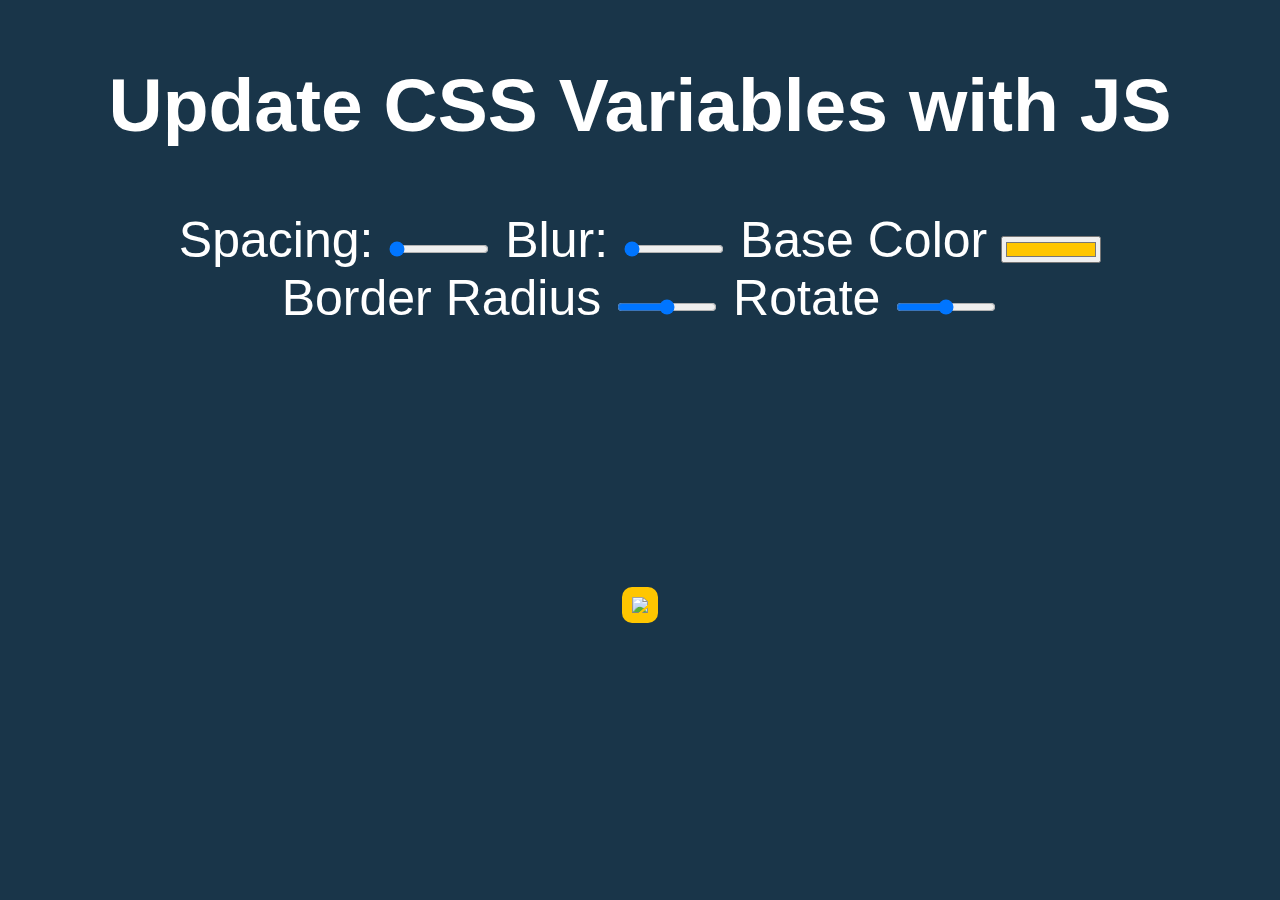
==== 03 - CSS Variables/index.html @ c3681479 "finishes html inputs for user interaction" ====
<!DOCTYPE html>
<html lang="en">
<head>
  <meta charset="UTF-8">
  <link rel="stylesheet" href="./style.css">
  <script type="text/javascript" defer src="./script.js"></script>
  <title>Scoped CSS Variables and JS</title>
</head>
<body>
  <h2>Update CSS Variables with <span class='hl'>JS</span></h2>

  <div class="controls">
    <label for="spacing">Spacing:</label>
    <input id="spacing" type="range" name="spacing" min="10" max="200" value="10" data-sizing="px">

    <label for="blur">Blur:</label>
    <input id="blur" type="range" name="blur" min="0" max="25" value="0" data-sizing="px">

    <label for="base">Base Color</label>
    <input id="base" type="color" name="base" value="#ffc600">
    <br>
    <label for="border-radius">Border Radius</label>
    <input id="border-radius" type="range" name="border-radius" min="0" max="20" value="10" data-sizing="px">
    
    <label for="rotate">Rotate</label>
    <input id="rotate" type="range" name="rotate" min="-360" max="360" value="0" data-sizing="deg">
  
  </div>

  <img src="https://source.unsplash.com/7bwQXzbF6KE/800x500">

</body>
</html>
---- 03 - CSS Variables/style.css ----
:root {
    --base: #ffc600;
    --spacing: 10px;
    --blur: 0px;
    --border-radius: 10px;
    --rotate: 0deg;
}

img {
    padding: var(--spacing);
    background: var(--base);
    filter: blur(var(--blur));
    border-radius: var(--border-radius);
    transform: rotate(var(--rotate));
}

.h1 {
    color: var(--base);
}

body {
    text-align: center;
    background: #193549;
    color: white;
    font-family: 'helvetica neue', sans-serif;
    font-weight: 100;
    font-size: 50px;
}

.controls {
    margin-bottom: 250px;
}

input {
    width: 100px;
}
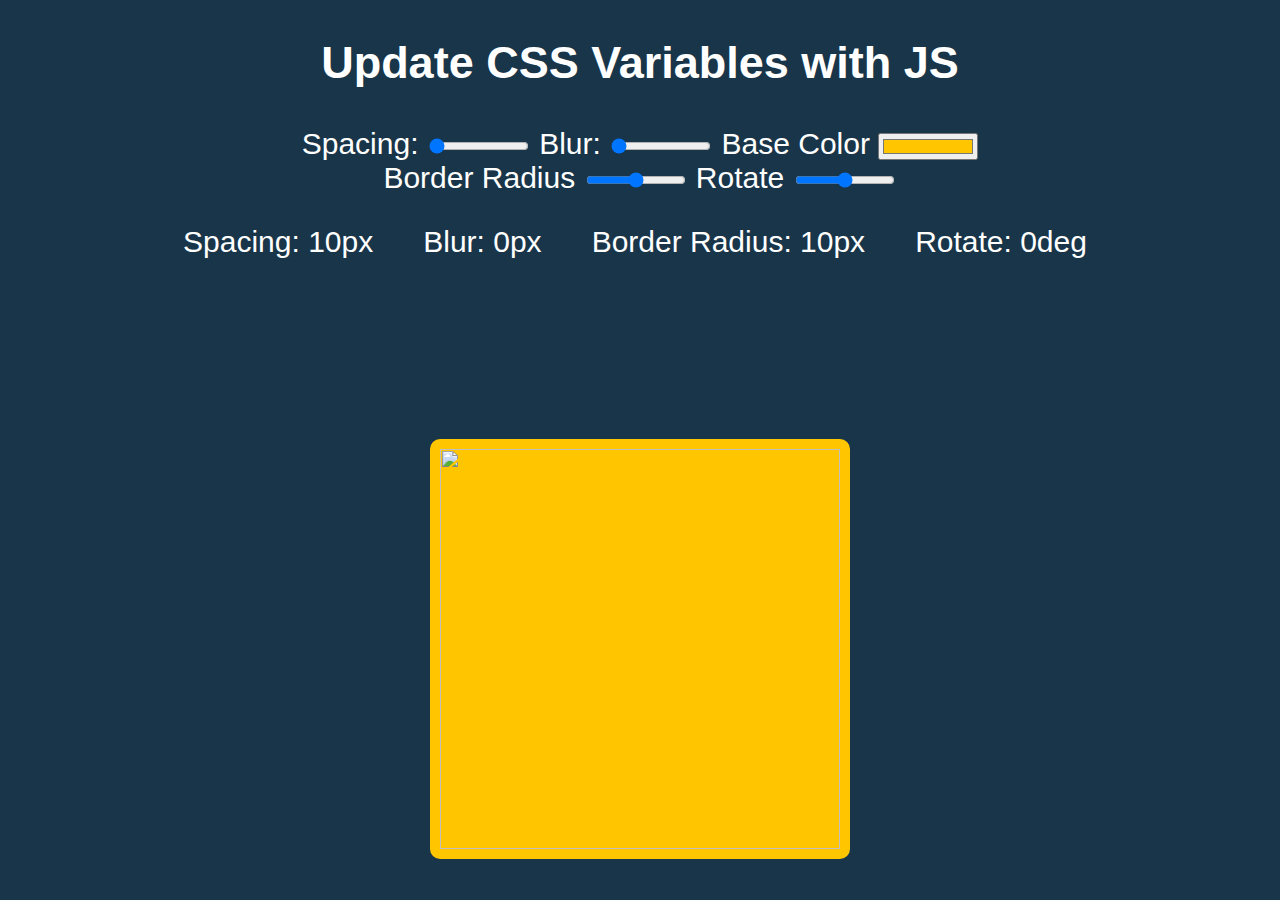
==== commit 084688a6: "adds an unorder list to display the current values" ====
--- a/03 - CSS Variables/index.html
+++ b/03 - CSS Variables/index.html
@@ -24,10 +24,24 @@
     
     <label for="rotate">Rotate</label>
     <input id="rotate" type="range" name="rotate" min="-360" max="360" value="0" data-sizing="deg">
-  
+    <br>
+    <ul>
+      <li>Spacing:
+        <span id="spacing-value">10px</span>
+      </li>
+      <li>Blur:
+        <span id="blur-value">0px</span>
+      </li>
+      <li>Border Radius:
+        <span id="border-radius-value">10px</span>
+      </li>
+      <li>Rotate:
+        <span id="rotate-value">0deg</span>
+      </li>
+    </ul>
   </div>
 
-  <img src="https://source.unsplash.com/7bwQXzbF6KE/800x500">
+  <img src="https://images.pexels.com/photos/276092/pexels-photo-276092.jpeg?auto=compress&cs=tinysrgb&w=1260&h=750&dpr=2" width="400px" height="400px">
 
 </body>
 </html>
--- a/03 - CSS Variables/style.css
+++ b/03 - CSS Variables/style.css
@@ -24,13 +24,22 @@
     color: white;
     font-family: 'helvetica neue', sans-serif;
     font-weight: 100;
-    font-size: 50px;
+    font-size: 30px;
 }
 
 .controls {
-    margin-bottom: 250px;
+    margin-bottom: 150px;
 }
 
 input {
     width: 100px;
+}
+
+ul {
+    display: inline-flex;
+    list-style-type: none
+}
+
+li {
+    margin-right: 50px;
 }